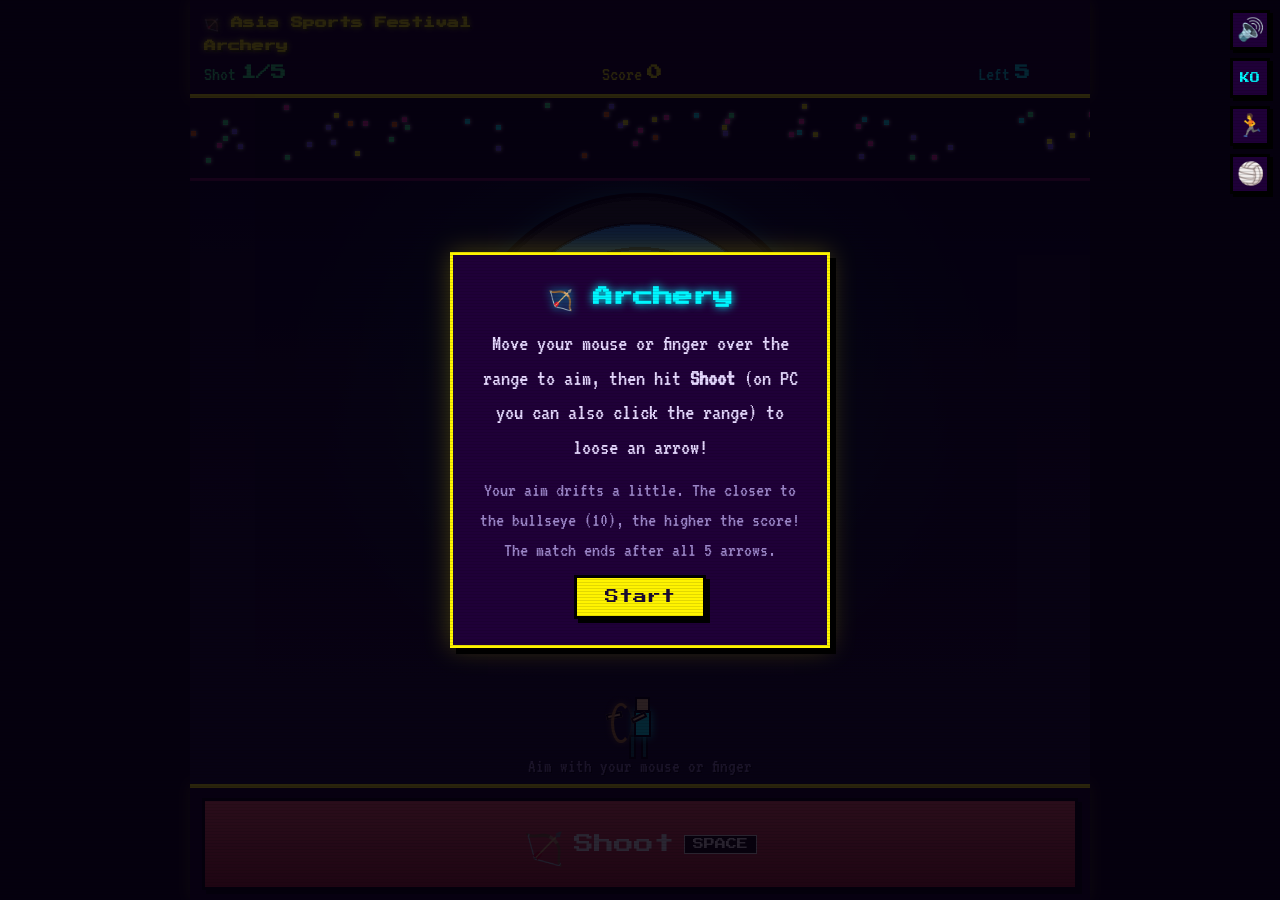
==== archery.html @ 7bd61cb3 "양궁(Archery) 미니게임 추가 - 조준/발사 시스템, 5발 경기 방식 - 레트로 픽셀 톤으로 100m/세팍타크로와 통일된 디자인 (어두운 경기장, 네온 CRT) - 마우스/터" ====
<!DOCTYPE html>
<html lang="ko">
<head>
<meta charset="UTF-8" />
<meta name="viewport" content="width=device-width, initial-scale=1.0, maximum-scale=1.0, user-scalable=no" />
<title>아시아 스포츠 페스티벌 - 양궁</title>
<link rel="preconnect" href="https://fonts.googleapis.com" />
<link rel="preconnect" href="https://fonts.gstatic.com" crossorigin />
<link href="https://fonts.googleapis.com/css2?family=Press+Start+2P&family=VT323&display=swap" rel="stylesheet" />
<link rel="stylesheet" href="archery.css" />
</head>
<body>
  <div class="crt-overlay"></div>
  <div class="top-right-controls">
    <button id="soundToggleBtn" class="icon-toggle-btn" type="button" aria-label="소리 켜기/끄기">🔊</button>
    <button id="langToggleBtn" class="icon-toggle-btn lang-toggle-btn" type="button" aria-label="언어 전환">EN</button>
    <a href="index.html" class="icon-toggle-btn home-link-btn" aria-label="육상 100m로 이동">🏃</a>
    <a href="sepak.html" class="icon-toggle-btn home-link-btn" aria-label="세팍타크로로 이동">🏐</a>
  </div>

  <div class="game-wrap">
    <header class="scoreboard">
      <h1><span data-i18n="h1Main">🏹 아시아 스포츠 페스티벌</span> <span data-i18n="h1Sub">양궁</span></h1>
      <div class="scoreboard-info">
        <div class="stat shot-stat"><span data-i18n="shotLabel">발</span> <b id="shotValue">1/5</b></div>
        <div class="stat score-stat"><span data-i18n="scoreLabel">점수</span> <b id="scoreValue">0</b></div>
        <div class="stat arrows-stat"><span data-i18n="arrowsLabel">화살</span> <b id="arrowsValue">5</b></div>
      </div>
    </header>

    <main class="range-stage" id="rangeStage">
      <div class="sky"></div>
      <div class="crowd" id="crowd"></div>

      <div class="target" id="target">
        <div class="target-rings"></div>
        <div class="target-center"></div>
      </div>

      <div class="target-pulse" id="targetPulse"></div>
      <div class="stuck-arrows" id="stuckArrows"></div>

      <div class="aim-line" id="aimLine"></div>
      <div class="reticle" id="reticle"><div class="ring"></div></div>
      <div class="score-popup" id="scorePopup"></div>

      <div class="archer" id="archer">
        <div class="head"></div>
        <div class="body"></div>
        <div class="bow"></div>
        <div class="arm arm-front"></div>
        <div class="arm arm-back"></div>
        <div class="leg leg-left"></div>
        <div class="leg leg-right"></div>
      </div>

      <div class="arrow-flying" id="arrowFlying"></div>

      <div class="aim-tip" id="aimTip" data-i18n="aimHint">마우스나 손가락으로 조준하세요</div>
    </main>

    <footer class="controls">
      <button id="shootBtn" class="shoot-btn" type="button">
        <span class="shoot-icon">🏹</span>
        <span class="shoot-text" data-i18n="shootBtn">발사</span>
        <span class="key-hint">SPACE</span>
      </button>
    </footer>
  </div>

  <!-- Start overlay -->
  <div id="startOverlay" class="overlay">
    <div class="overlay-card">
      <h2 data-i18n="startTitle">🏹 양궁</h2>
      <p data-i18n="startInstruction">화면 위에서 마우스나 손가락을 움직여 과녁을 조준하고, <b>발사</b> 버튼(PC는 화면 클릭도 가능)으로 화살을 쏘세요!</p>
      <p class="tip" data-i18n="startTip">조준선이 미세하게 흔들려요. 한가운데(10점)에 가까울수록 높은 점수! 5발을 모두 쏘면 경기가 끝나고 결과가 나옵니다.</p>
      <button id="startBtn" class="primary-btn" data-i18n="startBtn">시작하기</button>
    </div>
  </div>

  <!-- Result overlay -->
  <div id="resultOverlay" class="overlay hidden">
    <div class="overlay-card">
      <h2 id="resultTitle" data-i18n="resultTitle">🎯 결과</h2>
      <div id="newRecordBanner" class="new-record-banner hidden" data-i18n="newRecordBanner">🏆 최고기록 경신!</div>
      <p id="ratingText" class="rating-text"></p>
      <p class="result-stat total-score-row"><span data-i18n="finalScoreLabel">TOTAL SCORE</span> <b id="finalScore">0</b> <span class="of-max" id="finalOfMax">/ 50</span></p>
      <p class="breakdown-label" data-i18n="breakdownLabel">5발의 점수</p>
      <div id="shotBreakdown" class="shot-breakdown"></div>
      <p class="result-stat best-score-row"><span data-i18n="bestScoreLabel">개인 최고 점수:</span> <b id="bestScoreValue">0</b></p>
      <div class="result-btn-row">
        <button id="restartBtn" class="primary-btn big-restart-btn" data-i18n="restartBtn">다시 쏘기</button>
        <button id="mainMenuBtn" class="secondary-btn" data-i18n="mainMenuBtn">메인으로 돌아가기</button>
      </div>
    </div>
  </div>

  <script src="archery.js"></script>
</body>
</html>
---- archery.css ----
:root {
  --bg-black: #08010f;
  --bg-panel: #150025;
  --bg-panel-2: #1f0038;
  --neon-cyan: #00f6ff;
  --neon-cyan-dark: #0a5c66;
  --neon-magenta: #ff2ea6;
  --neon-magenta-dark: #7a0e56;
  --neon-yellow: #fff400;
  --neon-green: #39ff88;
  --accent: var(--neon-yellow);
  --font-pixel: "Press Start 2P", monospace;
  --font-retro: "VT323", monospace;

  /* Target ring colours (World Archery style, one band = 2 points) */
  --ring-gold: #ffd23f;
  --ring-red: #ff3b3b;
  --ring-blue: #2ea3ff;
  --ring-black: #2b2b2b;
  --ring-white: #efefef;
}

* {
  box-sizing: border-box;
}

html, body {
  height: 100%;
  margin: 0;
  padding: 0;
  overflow: hidden;
  font-family: var(--font-retro);
  font-size: 20px;
  background: var(--bg-black);
  color: #fff;
  -webkit-tap-highlight-color: transparent;
}

.game-wrap {
  display: flex;
  flex-direction: column;
  height: 100%;
  width: 100%;
  position: relative;
}

/* ---------- CRT scanline overlay ---------- */
.crt-overlay {
  position: fixed;
  inset: 0;
  z-index: 999;
  pointer-events: none;
  background: repeating-linear-gradient(
    to bottom,
    rgba(0, 0, 0, 0.25) 0px,
    rgba(0, 0, 0, 0.25) 1px,
    transparent 1px,
    transparent 3px
  );
  mix-blend-mode: multiply;
  opacity: 0.45;
}

/* ---------- Top-right controls ---------- */
.top-right-controls {
  position: fixed;
  top: 10px;
  right: 10px;
  z-index: 500;
  display: flex;
  flex-direction: column;
  gap: 8px;
}

.icon-toggle-btn {
  width: 40px;
  height: 40px;
  display: flex;
  align-items: center;
  justify-content: center;
  font-size: 1.1rem;
  line-height: 1;
  color: var(--neon-yellow);
  background: var(--bg-panel-2);
  border: 3px solid #000;
  border-radius: 0;
  box-shadow: 3px 3px 0 #000;
  cursor: pointer;
  text-decoration: none;
  touch-action: manipulation;
  transition: transform 0.06s ease-out, box-shadow 0.06s ease-out;
}

.icon-toggle-btn:active,
.icon-toggle-btn.pressed {
  transform: translate(3px, 3px);
  box-shadow: 0 0 0 #000;
}

.icon-toggle-btn.muted {
  color: #666;
}

.home-link-btn {
  color: var(--neon-cyan);
}

.lang-toggle-btn {
  font-family: var(--font-pixel);
  font-size: 0.5rem;
  color: var(--neon-cyan);
}

/* ---------- Scoreboard ---------- */
.scoreboard {
  background: var(--bg-panel);
  padding: 10px 14px;
  border-bottom: 4px solid var(--accent);
  box-shadow: 0 4px 0 #000, 0 0 14px rgba(255, 244, 0, 0.25);
  flex: 0 0 auto;
}

.scoreboard h1 {
  margin: 0;
  font-family: var(--font-pixel);
  font-size: 0.6rem;
  line-height: 1.6;
  color: var(--neon-cyan);
  text-shadow: 0 0 6px var(--neon-cyan), 2px 2px 0 #000;
}

.scoreboard h1 span {
  display: block;
  color: var(--accent);
  text-shadow: 0 0 6px var(--accent), 2px 2px 0 #000;
  margin-top: 4px;
}

.scoreboard-info {
  display: flex;
  justify-content: space-between;
  align-items: center;
  gap: 8px;
  margin-top: 8px;
  padding-right: 46px; /* clear the fixed top-right icon column */
  font-size: 1rem;
}

.stat {
  display: flex;
  align-items: baseline;
  gap: 5px;
  white-space: nowrap;
}

.shot-stat { color: var(--neon-green); }
.score-stat { color: var(--neon-yellow); }
.arrows-stat { color: var(--neon-cyan); }

.stat b {
  font-family: var(--font-pixel);
  font-size: 0.75rem;
}

/* ---------- Range stage ---------- */
.range-stage {
  position: relative;
  flex: 1 1 auto;
  min-height: 0;
  overflow: hidden;
  cursor: crosshair;
  touch-action: none;
}

.sky {
  position: absolute;
  inset: 0;
  background:
    radial-gradient(ellipse at 50% 40%, rgba(0, 246, 255, 0.16) 0%, rgba(0, 246, 255, 0) 55%),
    linear-gradient(to bottom, #06001a 0%, #120a2c 55%, #17102f 100%);
}

.crowd {
  position: absolute;
  top: 0;
  left: 0;
  right: 0;
  height: 12%;
  min-height: 22px;
  background: #0c0018;
  border-bottom: 3px solid var(--neon-magenta-dark);
  overflow: hidden;
}

.crowd-dot {
  position: absolute;
  width: 5px;
  height: 5px;
  box-shadow: 0 0 4px currentColor;
  animation-name: crowd-sparkle;
  animation-timing-function: ease-in-out;
  animation-iteration-count: infinite;
}

@keyframes crowd-sparkle {
  0%, 100% { opacity: 0.45; filter: brightness(0.8); transform: scale(1); }
  50% { opacity: 1; filter: brightness(1.9); transform: scale(1.3); }
}

/* ---------- Target ---------- */
.target {
  position: absolute;
  left: 50%;
  top: 40%;
  width: min(74vw, 40vh);
  aspect-ratio: 1 / 1;
  transform: translate(-50%, -50%);
  border: 4px solid #000;
  border-radius: 50%;
  box-shadow: 5px 5px 0 #000, 0 0 22px rgba(0, 246, 255, 0.3);
  z-index: 2;
}

.target-rings {
  position: absolute;
  inset: 0;
  border-radius: 50%;
  background:
    /* thin black ring dividers every 10% of the radius */
    repeating-radial-gradient(
      circle at 50% 50%,
      rgba(0, 0, 0, 0.55) 0 1.5px,
      transparent 1.5px calc(10% - 1.5px),
      rgba(0, 0, 0, 0.55) calc(10% - 1.5px) 10%
    ),
    /* the five colour bands */
    radial-gradient(
      circle at 50% 50%,
      var(--ring-gold) 0 20%,
      var(--ring-red) 20% 40%,
      var(--ring-blue) 40% 60%,
      var(--ring-black) 60% 80%,
      var(--ring-white) 80% 100%
    );
}

.target-center {
  position: absolute;
  left: 50%;
  top: 50%;
  width: 8%;
  height: 8%;
  transform: translate(-50%, -50%);
  background:
    linear-gradient(to bottom, #000 0 40%, transparent 40% 60%, #000 60% 100%),
    linear-gradient(to right, #000 0 40%, transparent 40% 60%, #000 60% 100%);
  opacity: 0.5;
}

.target-pulse {
  position: absolute;
  left: 50%;
  top: 40%;
  width: min(74vw, 40vh);
  aspect-ratio: 1 / 1;
  transform: translate(-50%, -50%) scale(1);
  border: 4px solid var(--neon-green);
  border-radius: 50%;
  opacity: 0;
  pointer-events: none;
  z-index: 3;
}

.target-pulse.hit {
  animation: targetPulse 0.5s ease-out;
}

@keyframes targetPulse {
  0% { opacity: 0.9; transform: translate(-50%, -50%) scale(1); }
  100% { opacity: 0; transform: translate(-50%, -50%) scale(1.18); }
}

/* ---------- Stuck arrows on the target ---------- */
.stuck-arrows {
  position: absolute;
  inset: 0;
  pointer-events: none;
  z-index: 4;
}

.stuck-arrow {
  position: absolute;
  width: 30px;
  height: 4px;
  background: linear-gradient(to right, #d8d8d8 0 70%, #fff 70% 100%);
  border: 1px solid #000;
  transform-origin: 100% 50%;
  box-shadow: 0 0 5px rgba(0, 246, 255, 0.5);
}

.stuck-arrow::before {
  /* arrowhead */
  content: "";
  position: absolute;
  right: -7px;
  top: 50%;
  transform: translateY(-50%);
  border-left: 8px solid #fff;
  border-top: 4px solid transparent;
  border-bottom: 4px solid transparent;
}

.stuck-arrow::after {
  /* fletching */
  content: "";
  position: absolute;
  left: -2px;
  top: 50%;
  transform: translateY(-50%);
  border-right: 7px solid var(--neon-magenta);
  border-top: 4px solid transparent;
  border-bottom: 4px solid transparent;
}

/* ---------- Reticle + aim line ---------- */
.reticle {
  position: absolute;
  left: 50%;
  top: 45%;
  width: 40px;
  height: 40px;
  transform: translate(-50%, -50%);
  pointer-events: none;
  z-index: 7;
}

.reticle::before,
.reticle::after {
  content: "";
  position: absolute;
  background: var(--neon-cyan);
  box-shadow: 0 0 6px var(--neon-cyan);
}

.reticle::before {
  left: 50%;
  top: 0;
  width: 2px;
  height: 100%;
  transform: translateX(-50%);
}

.reticle::after {
  top: 50%;
  left: 0;
  height: 2px;
  width: 100%;
  transform: translateY(-50%);
}

.reticle .ring {
  position: absolute;
  inset: 25%;
  border: 2px solid var(--neon-cyan);
  border-radius: 50%;
  box-shadow: 0 0 6px var(--neon-cyan);
}

.aim-line {
  position: absolute;
  left: 0;
  top: 0;
  width: 2px;
  height: 0;
  background: repeating-linear-gradient(
    to bottom,
    rgba(0, 246, 255, 0.5) 0 6px,
    transparent 6px 12px
  );
  transform-origin: top center;
  pointer-events: none;
  z-index: 6;
  opacity: 0;
}

/* ---------- Archer (block sprite, same language as the other games) ---------- */
.archer {
  position: absolute;
  left: 50%;
  bottom: 3%;
  width: 46px;
  height: 66px;
  transform: translateX(-50%);
  z-index: 5;
}

.archer .head {
  position: absolute;
  top: 0;
  left: 40%;
  width: 15px;
  height: 15px;
  background: #ffcf8f;
  border: 2px solid #000;
  z-index: 3;
}

.archer .body {
  position: absolute;
  top: 14px;
  left: 36%;
  width: 17px;
  height: 26px;
  background: var(--neon-cyan);
  border: 2px solid #000;
  box-shadow: 0 0 8px var(--neon-cyan);
  z-index: 2;
}

.archer .leg {
  position: absolute;
  top: 38px;
  width: 7px;
  height: 24px;
  background: var(--neon-cyan-dark);
  border: 2px solid #000;
  z-index: 1;
}

.archer .leg-left { left: 12px; }
.archer .leg-right { left: 24px; }

.archer .arm {
  position: absolute;
  top: 17px;
  width: 6px;
  height: 16px;
  background: #ffcf8f;
  border: 2px solid #000;
  transform-origin: top center;
  z-index: 3;
}

.archer .arm-front { left: 2px; transform: rotate(78deg); }
.archer .arm-back { left: 26px; transform: rotate(64deg); }

.archer .bow {
  position: absolute;
  top: 6px;
  left: -6px;
  width: 20px;
  height: 40px;
  border: 3px solid #c98b3a;
  border-right-color: transparent;
  border-radius: 50%;
  box-shadow: 0 0 6px rgba(201, 139, 58, 0.6);
  z-index: 4;
}

.archer.shooting .bow {
  animation: bowRelease 0.28s ease-out;
}

@keyframes bowRelease {
  0% { transform: scaleX(1.35); }
  60% { transform: scaleX(0.9); }
  100% { transform: scaleX(1); }
}

/* ---------- Flying arrow ---------- */
.arrow-flying {
  position: absolute;
  left: 0;
  top: 0;
  width: 34px;
  height: 4px;
  background: linear-gradient(to right, #cfcfcf 0 68%, #fff 68% 100%);
  border: 1px solid #000;
  transform-origin: 100% 50%;
  z-index: 8;
  opacity: 0;
  box-shadow: 0 0 8px var(--neon-cyan);
}

.arrow-flying::before {
  content: "";
  position: absolute;
  right: -8px;
  top: 50%;
  transform: translateY(-50%);
  border-left: 9px solid #fff;
  border-top: 4px solid transparent;
  border-bottom: 4px solid transparent;
}

.arrow-flying::after {
  content: "";
  position: absolute;
  left: -3px;
  top: 50%;
  transform: translateY(-50%);
  border-right: 8px solid var(--neon-magenta);
  border-top: 5px solid transparent;
  border-bottom: 5px solid transparent;
}

/* ---------- Score popup ---------- */
.score-popup {
  position: absolute;
  left: 50%;
  top: 40%;
  transform: translate(-50%, -50%);
  z-index: 9;
  font-family: var(--font-pixel);
  font-size: 1.1rem;
  color: var(--neon-yellow);
  text-shadow: 0 0 10px var(--neon-yellow), 2px 2px 0 #000;
  opacity: 0;
  pointer-events: none;
  white-space: nowrap;
}

.score-popup.show {
  animation: scorePop 0.95s ease-out;
}

.score-popup.miss {
  color: var(--neon-magenta);
  text-shadow: 0 0 10px var(--neon-magenta), 2px 2px 0 #000;
}

.score-popup.bull {
  color: var(--neon-green);
  text-shadow: 0 0 12px var(--neon-green), 2px 2px 0 #000;
}

@keyframes scorePop {
  0% { opacity: 0; transform: translate(-50%, -30%) scale(0.6); }
  20% { opacity: 1; transform: translate(-50%, -60%) scale(1.2); }
  38% { transform: translate(-50%, -60%) scale(1); }
  75% { opacity: 1; }
  100% { opacity: 0; transform: translate(-50%, -100%) scale(1); }
}

/* ---------- Aim tip ---------- */
.aim-tip {
  position: absolute;
  left: 50%;
  bottom: 8px;
  transform: translateX(-50%);
  font-size: 0.95rem;
  color: #9c86c9;
  text-shadow: 1px 1px 0 #000;
  pointer-events: none;
  white-space: nowrap;
  transition: opacity 0.3s ease-out;
}

/* ---------- Controls ---------- */
.controls {
  flex: 0 0 auto;
  display: flex;
  padding: 10px 12px calc(10px + env(safe-area-inset-bottom));
  background: var(--bg-panel);
  border-top: 4px solid var(--accent);
  box-shadow: 0 -4px 0 #000, 0 0 14px rgba(255, 244, 0, 0.25);
}

.shoot-btn {
  flex: 1 1 auto;
  display: flex;
  align-items: center;
  justify-content: center;
  gap: 10px;
  padding: 16px 8px;
  min-height: 82px;
  font-family: var(--font-pixel);
  font-size: 0.9rem;
  color: #fff;
  background: linear-gradient(180deg, #ff5a63, #b3222e);
  border: 3px solid #000;
  cursor: pointer;
  user-select: none;
  touch-action: manipulation;
  box-shadow: 4px 4px 0 #000;
  transition: transform 0.06s ease-out, box-shadow 0.06s ease-out, filter 0.06s ease-out;
}

.shoot-btn:active,
.shoot-btn.pressed {
  transform: translate(4px, 4px);
  box-shadow: 0 0 0 #000;
  filter: brightness(1.25);
}

.shoot-btn:disabled {
  filter: grayscale(0.7) brightness(0.7);
  cursor: default;
}

.shoot-icon {
  font-size: 1.6rem;
  line-height: 1;
}

.key-hint {
  font-family: var(--font-pixel);
  font-size: 0.55rem;
  opacity: 0.9;
  background: #000;
  border: 1px solid currentColor;
  padding: 3px 8px;
}

/* ---------- Overlays ---------- */
.overlay {
  position: fixed;
  inset: 0;
  background: rgba(5, 0, 15, 0.85);
  display: flex;
  align-items: center;
  justify-content: center;
  z-index: 10;
  padding: 20px;
}

.overlay.hidden {
  display: none;
}

.hidden {
  display: none !important;
}

.overlay-card {
  background: var(--bg-panel-2);
  border: 3px solid var(--accent);
  padding: 26px 22px;
  max-width: 380px;
  width: 100%;
  max-height: 90vh;
  overflow-y: auto;
  text-align: center;
  box-shadow: 6px 6px 0 #000, 0 0 24px rgba(255, 244, 0, 0.25);
}

.overlay-card h2 {
  margin: 0 0 14px;
  font-family: var(--font-pixel);
  font-size: 1rem;
  color: var(--neon-cyan);
  text-shadow: 0 0 8px var(--neon-cyan);
  line-height: 1.6;
}

.overlay-card p {
  margin: 10px 0;
  font-size: 1.15rem;
  line-height: 1.5;
  color: #e6d8ff;
}

.overlay-card .tip {
  font-size: 1rem;
  color: #9c86c9;
}

.rating-text {
  font-family: var(--font-pixel);
  font-size: 0.8rem !important;
  color: var(--neon-green);
  text-shadow: 0 0 8px var(--neon-green);
}

.result-stat {
  font-family: var(--font-pixel);
  font-size: 0.7rem !important;
  color: var(--accent);
  text-shadow: 0 0 6px var(--accent);
  margin: 12px 0 !important;
}

.result-stat .of-max {
  color: #9c86c9;
  text-shadow: none;
}

.total-score-row {
  font-size: 0.95rem !important;
}

.best-score-row {
  color: var(--neon-cyan) !important;
  text-shadow: 0 0 6px var(--neon-cyan) !important;
}

/* ---------- Result: per-shot breakdown (5 shots) ---------- */
.breakdown-label {
  font-family: var(--font-pixel);
  font-size: 0.55rem !important;
  color: #9c86c9;
  margin: 6px 0 6px !important;
}

.shot-breakdown {
  display: flex;
  justify-content: center;
  gap: 6px;
  margin: 0 0 6px;
}

.shot-cell {
  display: flex;
  flex-direction: column;
  align-items: center;
  gap: 3px;
  min-width: 42px;
  padding: 6px 4px;
  border: 2px solid #000;
  background: rgba(0, 0, 0, 0.35);
  box-shadow: 2px 2px 0 #000;
  font-family: var(--font-pixel);
}

.shot-cell-no {
  font-size: 0.45rem;
  color: #9c86c9;
}

.shot-cell-val {
  font-size: 0.85rem;
  color: var(--accent);
  text-shadow: 0 0 6px var(--accent);
}

.shot-cell.bull .shot-cell-val {
  color: var(--neon-green);
  text-shadow: 0 0 6px var(--neon-green);
}

.shot-cell.miss .shot-cell-val {
  color: var(--neon-magenta);
  text-shadow: 0 0 6px var(--neon-magenta);
}

.new-record-banner {
  font-family: var(--font-pixel);
  font-size: 0.65rem;
  color: var(--neon-green);
  text-shadow: 0 0 8px var(--neon-green);
  margin: 0 0 10px;
  animation: newRecordPulse 1s ease-in-out infinite;
}

@keyframes newRecordPulse {
  0%, 100% { transform: scale(1); opacity: 1; }
  50% { transform: scale(1.06); opacity: 0.85; }
}

.result-btn-row {
  display: flex;
  flex-direction: column;
  gap: 12px;
  margin-top: 14px;
}

.primary-btn,
.secondary-btn {
  padding: 12px 28px;
  font-family: var(--font-pixel);
  font-size: 0.7rem;
  border: 3px solid #000;
  cursor: pointer;
  touch-action: manipulation;
  box-shadow: 4px 4px 0 #000;
  transition: transform 0.06s ease-out, box-shadow 0.06s ease-out;
}

.primary-btn {
  color: #1a0b30;
  background: var(--accent);
}

.secondary-btn {
  color: var(--neon-cyan);
  background: transparent;
  border-color: var(--neon-cyan);
  box-shadow: 4px 4px 0 var(--neon-cyan-dark);
}

.primary-btn.big-restart-btn {
  font-size: 0.95rem;
  padding: 18px 28px;
  box-shadow: 5px 5px 0 #000, 0 0 16px rgba(255, 244, 0, 0.4);
}

.primary-btn:active,
.secondary-btn:active {
  transform: translate(4px, 4px);
  box-shadow: 0 0 0 #000;
}

/* ---------- Responsive ---------- */
@media (max-width: 480px) {
  .scoreboard h1 { font-size: 0.5rem; }
  .stat { font-size: 0.95rem; }
  .stat b { font-size: 0.7rem; }
  .shoot-btn { font-size: 0.75rem; min-height: 76px; }
  .shoot-icon { font-size: 1.4rem; }
  .score-popup { font-size: 0.9rem; }
}

@media (min-width: 700px) {
  .game-wrap { max-width: 900px; margin: 0 auto; }
  .shoot-btn { font-size: 1rem; min-height: 92px; }
}

@media (max-height: 480px) {
  .crowd { height: 10%; }
  .shoot-btn { min-height: 52px; padding: 8px; }
  .overlay-card { padding: 16px; }
  .overlay-card h2 { margin-bottom: 8px; }
  .overlay-card p { margin: 6px 0; }
}
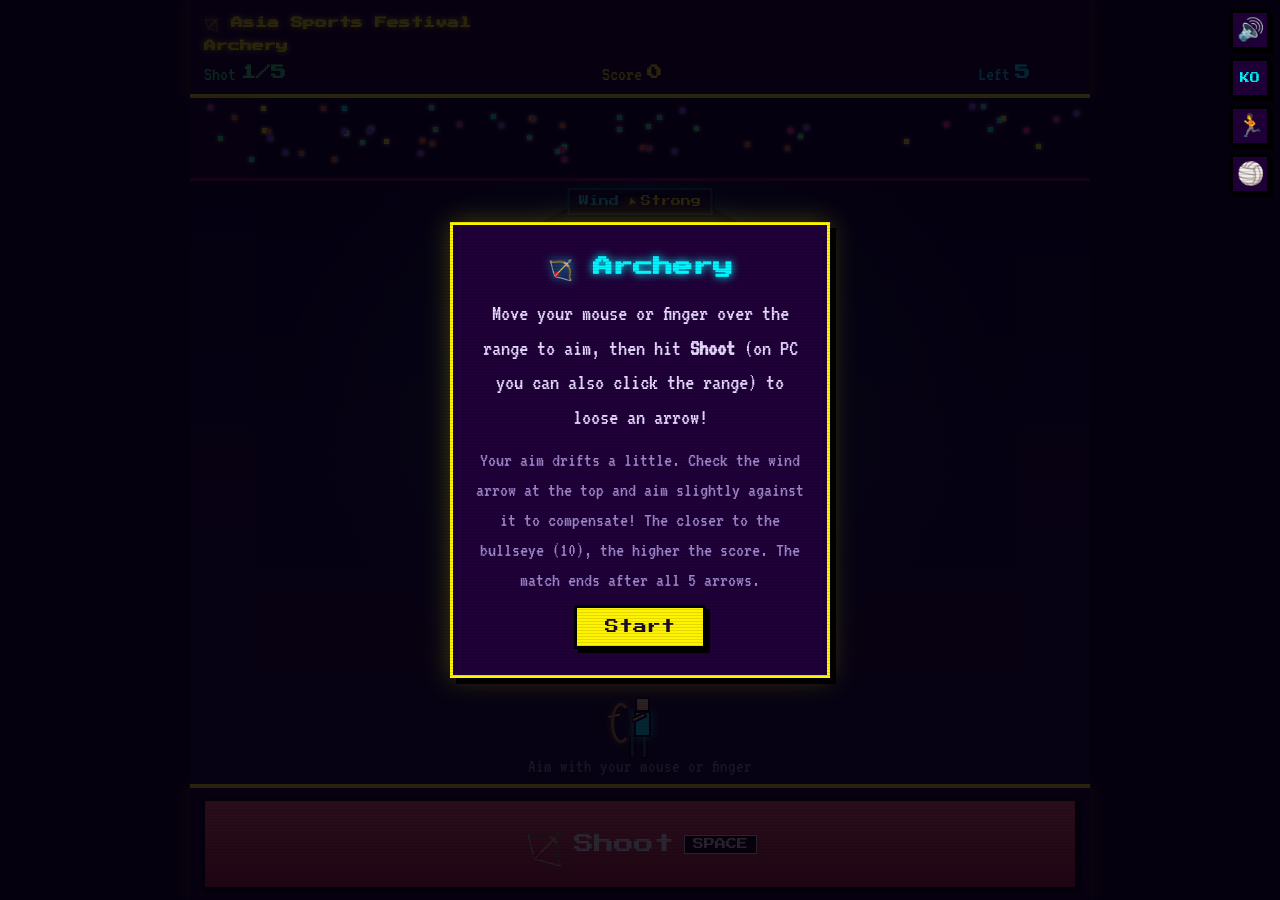
==== commit c92ab819: "양궁에 바람 방향/세기 표시 및 바람 효과 추가 - 실제 중계방송처럼 과녁 위에 바람 방향 화살표 + 세기(약풍/중간바람/강풍) 배지 표시 - 매 발마다 방향과 세기를 새로 뽑아서" ====
--- a/archery.html
+++ b/archery.html
@@ -31,6 +31,12 @@
     <main class="range-stage" id="rangeStage">
       <div class="sky"></div>
       <div class="crowd" id="crowd"></div>
+
+      <div class="wind-indicator" id="windIndicator">
+        <span class="wind-tag" data-i18n="windLabel">바람</span>
+        <span class="wind-arrow" id="windArrow">➤</span>
+        <span class="wind-strength" id="windStrength"></span>
+      </div>
 
       <div class="target" id="target">
         <div class="target-rings"></div>
--- a/archery.css
+++ b/archery.css
@@ -205,6 +205,40 @@
 @keyframes crowd-sparkle {
   0%, 100% { opacity: 0.45; filter: brightness(0.8); transform: scale(1); }
   50% { opacity: 1; filter: brightness(1.9); transform: scale(1.3); }
+}
+
+/* ---------- Wind indicator (broadcast-style overlay) ---------- */
+.wind-indicator {
+  position: absolute;
+  top: 13%;
+  left: 50%;
+  transform: translateX(-50%);
+  z-index: 3;
+  display: flex;
+  align-items: center;
+  gap: 6px;
+  padding: 4px 10px;
+  background: rgba(8, 1, 15, 0.65);
+  border: 2px solid var(--neon-cyan-dark);
+  box-shadow: 2px 2px 0 #000;
+  font-family: var(--font-pixel);
+  font-size: 0.5rem;
+  color: var(--neon-cyan);
+  white-space: nowrap;
+  pointer-events: none;
+}
+
+.wind-arrow {
+  display: inline-block;
+  font-size: 0.75rem;
+  line-height: 1;
+  color: var(--neon-yellow);
+  text-shadow: 0 0 6px var(--neon-yellow);
+  transition: transform 0.25s ease-out;
+}
+
+.wind-strength {
+  color: var(--neon-yellow);
 }
 
 /* ---------- Target ---------- */
@@ -808,6 +842,7 @@
   .shoot-btn { font-size: 0.75rem; min-height: 76px; }
   .shoot-icon { font-size: 1.4rem; }
   .score-popup { font-size: 0.9rem; }
+  .wind-indicator { font-size: 0.42rem; padding: 3px 8px; top: 12.5%; }
 }
 
 @media (min-width: 700px) {
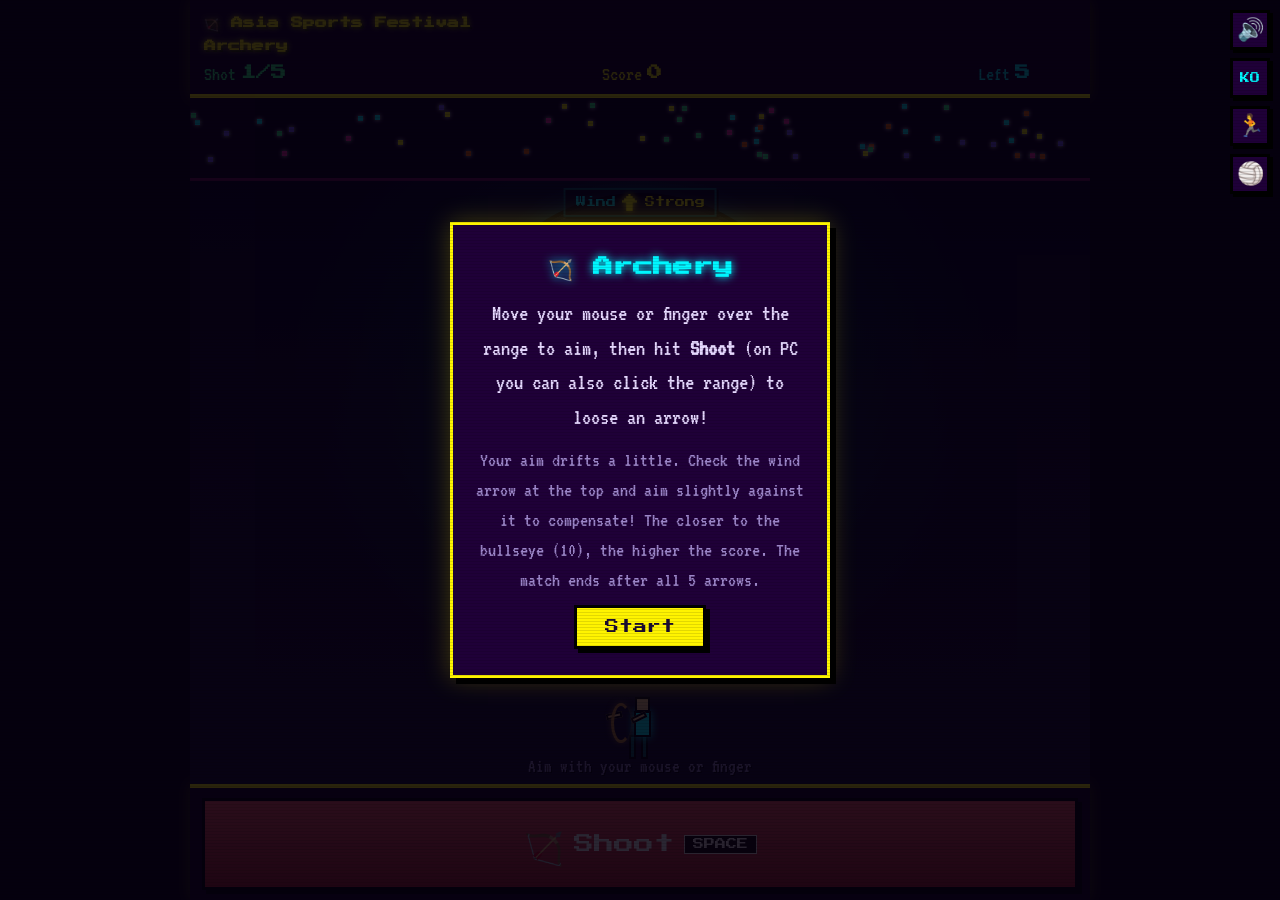
==== commit a1ea933f: "양궁: 조준 흔들림/바람이 5발 동안 점점 세지도록 개선 (긴장감 추가) - 손떨림 세기(SWAY_AMPLITUDE)를 고정값 대신 발마다 점점 커지는 방식으로 변경   (1발: " ====
--- a/archery.html
+++ b/archery.html
@@ -34,7 +34,7 @@
 
       <div class="wind-indicator" id="windIndicator">
         <span class="wind-tag" data-i18n="windLabel">바람</span>
-        <span class="wind-arrow" id="windArrow">➤</span>
+        <span class="wind-arrow" id="windArrow">→</span>
         <span class="wind-strength" id="windStrength"></span>
       </div>
 
--- a/archery.css
+++ b/archery.css
@@ -230,11 +230,10 @@
 
 .wind-arrow {
   display: inline-block;
-  font-size: 0.75rem;
+  font-size: 0.85rem;
   line-height: 1;
   color: var(--neon-yellow);
   text-shadow: 0 0 6px var(--neon-yellow);
-  transition: transform 0.25s ease-out;
 }
 
 .wind-strength {
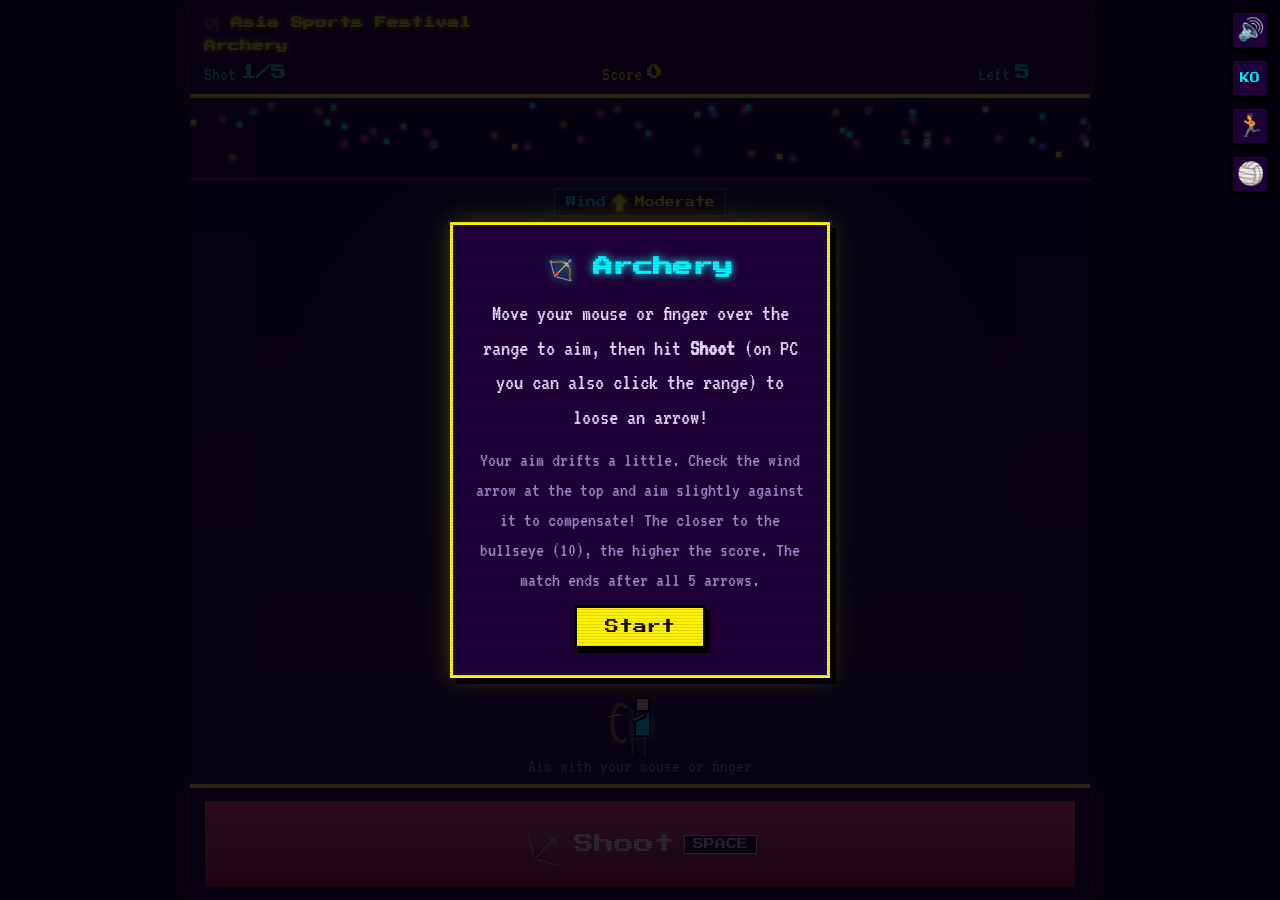
==== commit 11b0d0b4: "양궁: 명중 연출/PERFECT/콤보/결과 화면 강화로 타격감 보강 - 화살 명중 시 점수 대신 등급(HIT/GREAT/PERFECT/MISS)을 크게 보여주고   점수는 그 아래" ====
--- a/archery.html
+++ b/archery.html
@@ -48,7 +48,11 @@
 
       <div class="aim-line" id="aimLine"></div>
       <div class="reticle" id="reticle"><div class="ring"></div></div>
-      <div class="score-popup" id="scorePopup"></div>
+      <div class="score-popup" id="scorePopup">
+        <span class="score-popup-main" id="scorePopupMain"></span>
+        <span class="score-popup-sub" id="scorePopupSub"></span>
+      </div>
+      <div class="combo-popup" id="comboPopup"></div>
 
       <div class="archer" id="archer">
         <div class="head"></div>
@@ -93,6 +97,20 @@
       <p class="result-stat total-score-row"><span data-i18n="finalScoreLabel">TOTAL SCORE</span> <b id="finalScore">0</b> <span class="of-max" id="finalOfMax">/ 50</span></p>
       <p class="breakdown-label" data-i18n="breakdownLabel">5발의 점수</p>
       <div id="shotBreakdown" class="shot-breakdown"></div>
+      <div class="result-extra-stats">
+        <div class="mini-stat">
+          <span class="mini-stat-label" data-i18n="bestHitLabel">최고 명중</span>
+          <b id="bestHitValue">-</b>
+        </div>
+        <div class="mini-stat">
+          <span class="mini-stat-label" data-i18n="perfectCountLabel">PERFECT</span>
+          <b id="perfectCountValue">0</b>
+        </div>
+        <div class="mini-stat">
+          <span class="mini-stat-label" data-i18n="maxComboLabel">최고 콤보</span>
+          <b id="maxComboValue">0</b>
+        </div>
+      </div>
       <p class="result-stat best-score-row"><span data-i18n="bestScoreLabel">개인 최고 점수:</span> <b id="bestScoreValue">0</b></p>
       <div class="result-btn-row">
         <button id="restartBtn" class="primary-btn big-restart-btn" data-i18n="restartBtn">다시 쏘기</button>
--- a/archery.css
+++ b/archery.css
@@ -8,6 +8,7 @@
   --neon-magenta-dark: #7a0e56;
   --neon-yellow: #fff400;
   --neon-green: #39ff88;
+  --neon-orange: #ff9a1f;
   --accent: var(--neon-yellow);
   --font-pixel: "Press Start 2P", monospace;
   --font-retro: "VT323", monospace;
@@ -308,9 +309,29 @@
   animation: targetPulse 0.5s ease-out;
 }
 
+.target-pulse.perfect {
+  border-color: var(--neon-yellow);
+  animation: targetPulsePerfect 0.65s ease-out;
+}
+
 @keyframes targetPulse {
   0% { opacity: 0.9; transform: translate(-50%, -50%) scale(1); }
   100% { opacity: 0; transform: translate(-50%, -50%) scale(1.18); }
+}
+
+@keyframes targetPulsePerfect {
+  0% { opacity: 1; transform: translate(-50%, -50%) scale(1); }
+  100% { opacity: 0; transform: translate(-50%, -50%) scale(1.3); }
+}
+
+/* A quick, restrained flash on the target ring itself for a PERFECT hit */
+.target.perfect-flash {
+  animation: perfectFlash 0.55s ease-out;
+}
+
+@keyframes perfectFlash {
+  0% { box-shadow: 5px 5px 0 #000, 0 0 42px 8px var(--neon-yellow); }
+  100% { box-shadow: 5px 5px 0 #000, 0 0 22px rgba(0, 246, 255, 0.3); }
 }
 
 /* ---------- Stuck arrows on the target ---------- */
@@ -537,34 +558,59 @@
   border-bottom: 5px solid transparent;
 }
 
-/* ---------- Score popup ---------- */
+/* ---------- Score popup (hit tier: HIT / GREAT / PERFECT / MISS) ---------- */
 .score-popup {
   position: absolute;
   left: 50%;
   top: 40%;
   transform: translate(-50%, -50%);
   z-index: 9;
-  font-family: var(--font-pixel);
-  font-size: 1.1rem;
-  color: var(--neon-yellow);
-  text-shadow: 0 0 10px var(--neon-yellow), 2px 2px 0 #000;
+  display: flex;
+  flex-direction: column;
+  align-items: center;
+  gap: 2px;
   opacity: 0;
   pointer-events: none;
   white-space: nowrap;
 }
 
+.score-popup-main {
+  font-family: var(--font-pixel);
+  font-size: 1.05rem;
+  color: var(--neon-cyan);
+  text-shadow: 0 0 10px var(--neon-cyan), 2px 2px 0 #000;
+}
+
+.score-popup-sub {
+  font-family: var(--font-pixel);
+  font-size: 0.6rem;
+  color: #fff;
+  text-shadow: 1px 1px 0 #000;
+}
+
+.score-popup-sub:empty {
+  display: none;
+}
+
 .score-popup.show {
   animation: scorePop 0.95s ease-out;
 }
 
-.score-popup.miss {
+.score-popup.miss .score-popup-main {
   color: var(--neon-magenta);
   text-shadow: 0 0 10px var(--neon-magenta), 2px 2px 0 #000;
 }
 
-.score-popup.bull {
+.score-popup.great .score-popup-main {
+  color: var(--neon-orange);
+  text-shadow: 0 0 10px var(--neon-orange), 2px 2px 0 #000;
+  font-size: 1.15rem;
+}
+
+.score-popup.perfect .score-popup-main {
   color: var(--neon-green);
-  text-shadow: 0 0 12px var(--neon-green), 2px 2px 0 #000;
+  text-shadow: 0 0 14px var(--neon-green), 2px 2px 0 #000;
+  font-size: 1.4rem;
 }
 
 @keyframes scorePop {
@@ -573,6 +619,33 @@
   38% { transform: translate(-50%, -60%) scale(1); }
   75% { opacity: 1; }
   100% { opacity: 0; transform: translate(-50%, -100%) scale(1); }
+}
+
+/* ---------- Combo popup ---------- */
+.combo-popup {
+  position: absolute;
+  left: 50%;
+  top: 28%;
+  transform: translate(-50%, -50%);
+  z-index: 9;
+  font-family: var(--font-pixel);
+  font-size: 0.9rem;
+  color: var(--neon-orange);
+  text-shadow: 0 0 10px var(--neon-orange), 2px 2px 0 #000;
+  opacity: 0;
+  pointer-events: none;
+  white-space: nowrap;
+}
+
+.combo-popup.show {
+  animation: comboPop 0.85s ease-out;
+}
+
+@keyframes comboPop {
+  0% { opacity: 0; transform: translate(-50%, -40%) scale(0.7); }
+  25% { opacity: 1; transform: translate(-50%, -50%) scale(1.15); }
+  70% { opacity: 1; transform: translate(-50%, -50%) scale(1); }
+  100% { opacity: 0; transform: translate(-50%, -60%) scale(1); }
 }
 
 /* ---------- Aim tip ---------- */
@@ -766,14 +839,53 @@
   text-shadow: 0 0 6px var(--accent);
 }
 
-.shot-cell.bull .shot-cell-val {
+.shot-cell.perfect .shot-cell-val {
   color: var(--neon-green);
   text-shadow: 0 0 6px var(--neon-green);
+}
+
+.shot-cell.great .shot-cell-val {
+  color: var(--neon-orange);
+  text-shadow: 0 0 6px var(--neon-orange);
 }
 
 .shot-cell.miss .shot-cell-val {
   color: var(--neon-magenta);
   text-shadow: 0 0 6px var(--neon-magenta);
+}
+
+/* ---------- Result: best hit tier / PERFECT count / max combo ---------- */
+.result-extra-stats {
+  display: flex;
+  justify-content: center;
+  gap: 8px;
+  margin: 10px 0;
+}
+
+.mini-stat {
+  display: flex;
+  flex-direction: column;
+  align-items: center;
+  gap: 3px;
+  min-width: 64px;
+  padding: 6px 6px;
+  border: 2px solid #000;
+  background: rgba(0, 0, 0, 0.35);
+  box-shadow: 2px 2px 0 #000;
+}
+
+.mini-stat-label {
+  font-family: var(--font-pixel);
+  font-size: 0.4rem;
+  color: #9c86c9;
+  white-space: nowrap;
+}
+
+.mini-stat b {
+  font-family: var(--font-pixel);
+  font-size: 0.75rem;
+  color: var(--neon-orange);
+  text-shadow: 0 0 6px var(--neon-orange);
 }
 
 .new-record-banner {
@@ -840,8 +952,12 @@
   .stat b { font-size: 0.7rem; }
   .shoot-btn { font-size: 0.75rem; min-height: 76px; }
   .shoot-icon { font-size: 1.4rem; }
-  .score-popup { font-size: 0.9rem; }
+  .score-popup-main { font-size: 0.9rem; }
+  .score-popup.great .score-popup-main { font-size: 1rem; }
+  .score-popup.perfect .score-popup-main { font-size: 1.15rem; }
+  .combo-popup { font-size: 0.75rem; }
   .wind-indicator { font-size: 0.42rem; padding: 3px 8px; top: 12.5%; }
+  .mini-stat { min-width: 56px; }
 }
 
 @media (min-width: 700px) {
